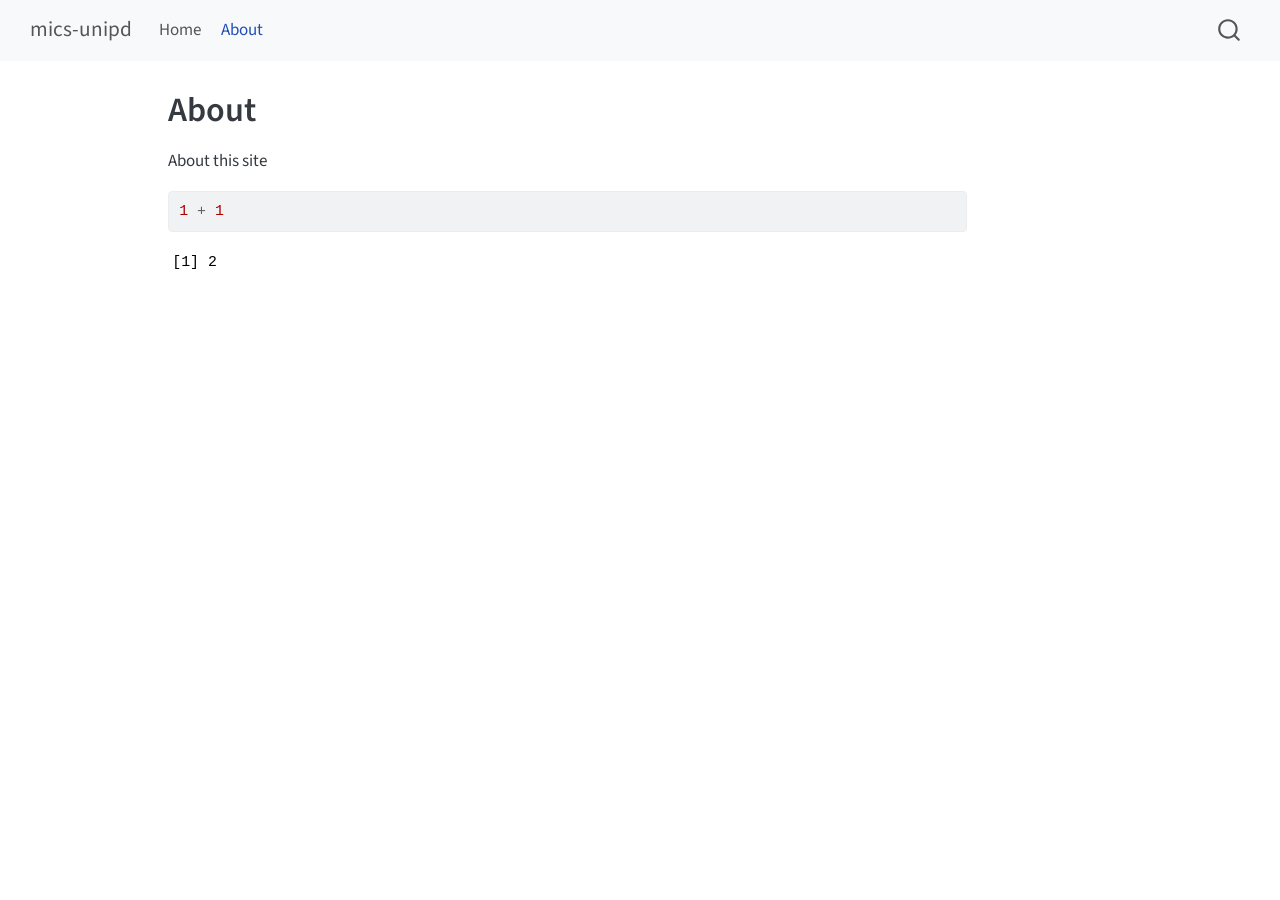
==== docs/about.html @ 676d9d10 "changed to docs" ====
<!DOCTYPE html>
<html xmlns="http://www.w3.org/1999/xhtml" lang="en" xml:lang="en"><head>

<meta charset="utf-8">
<meta name="generator" content="quarto-1.4.554">

<meta name="viewport" content="width=device-width, initial-scale=1.0, user-scalable=yes">


<title>mics-unipd - About</title>
<style>
code{white-space: pre-wrap;}
span.smallcaps{font-variant: small-caps;}
div.columns{display: flex; gap: min(4vw, 1.5em);}
div.column{flex: auto; overflow-x: auto;}
div.hanging-indent{margin-left: 1.5em; text-indent: -1.5em;}
ul.task-list{list-style: none;}
ul.task-list li input[type="checkbox"] {
  width: 0.8em;
  margin: 0 0.8em 0.2em -1em; /* quarto-specific, see https://github.com/quarto-dev/quarto-cli/issues/4556 */ 
  vertical-align: middle;
}
/* CSS for syntax highlighting */
pre > code.sourceCode { white-space: pre; position: relative; }
pre > code.sourceCode > span { line-height: 1.25; }
pre > code.sourceCode > span:empty { height: 1.2em; }
.sourceCode { overflow: visible; }
code.sourceCode > span { color: inherit; text-decoration: inherit; }
div.sourceCode { margin: 1em 0; }
pre.sourceCode { margin: 0; }
@media screen {
div.sourceCode { overflow: auto; }
}
@media print {
pre > code.sourceCode { white-space: pre-wrap; }
pre > code.sourceCode > span { text-indent: -5em; padding-left: 5em; }
}
pre.numberSource code
  { counter-reset: source-line 0; }
pre.numberSource code > span
  { position: relative; left: -4em; counter-increment: source-line; }
pre.numberSource code > span > a:first-child::before
  { content: counter(source-line);
    position: relative; left: -1em; text-align: right; vertical-align: baseline;
    border: none; display: inline-block;
    -webkit-touch-callout: none; -webkit-user-select: none;
    -khtml-user-select: none; -moz-user-select: none;
    -ms-user-select: none; user-select: none;
    padding: 0 4px; width: 4em;
  }
pre.numberSource { margin-left: 3em;  padding-left: 4px; }
div.sourceCode
  {   }
@media screen {
pre > code.sourceCode > span > a:first-child::before { text-decoration: underline; }
}
</style>


<script src="site_libs/quarto-nav/quarto-nav.js"></script>
<script src="site_libs/quarto-nav/headroom.min.js"></script>
<script src="site_libs/clipboard/clipboard.min.js"></script>
<script src="site_libs/quarto-search/autocomplete.umd.js"></script>
<script src="site_libs/quarto-search/fuse.min.js"></script>
<script src="site_libs/quarto-search/quarto-search.js"></script>
<meta name="quarto:offset" content="./">
<script src="site_libs/quarto-html/quarto.js"></script>
<script src="site_libs/quarto-html/popper.min.js"></script>
<script src="site_libs/quarto-html/tippy.umd.min.js"></script>
<script src="site_libs/quarto-html/anchor.min.js"></script>
<link href="site_libs/quarto-html/tippy.css" rel="stylesheet">
<link href="site_libs/quarto-html/quarto-syntax-highlighting.css" rel="stylesheet" id="quarto-text-highlighting-styles">
<script src="site_libs/bootstrap/bootstrap.min.js"></script>
<link href="site_libs/bootstrap/bootstrap-icons.css" rel="stylesheet">
<link href="site_libs/bootstrap/bootstrap.min.css" rel="stylesheet" id="quarto-bootstrap" data-mode="light">
<script id="quarto-search-options" type="application/json">{
  "location": "navbar",
  "copy-button": false,
  "collapse-after": 3,
  "panel-placement": "end",
  "type": "overlay",
  "limit": 50,
  "keyboard-shortcut": [
    "f",
    "/",
    "s"
  ],
  "show-item-context": false,
  "language": {
    "search-no-results-text": "No results",
    "search-matching-documents-text": "matching documents",
    "search-copy-link-title": "Copy link to search",
    "search-hide-matches-text": "Hide additional matches",
    "search-more-match-text": "more match in this document",
    "search-more-matches-text": "more matches in this document",
    "search-clear-button-title": "Clear",
    "search-text-placeholder": "",
    "search-detached-cancel-button-title": "Cancel",
    "search-submit-button-title": "Submit",
    "search-label": "Search"
  }
}</script>


<link rel="stylesheet" href="styles.css">
</head>

<body class="nav-fixed">

<div id="quarto-search-results"></div>
  <header id="quarto-header" class="headroom fixed-top">
    <nav class="navbar navbar-expand-lg " data-bs-theme="dark">
      <div class="navbar-container container-fluid">
      <div class="navbar-brand-container mx-auto">
    <a class="navbar-brand" href="./index.html">
    <span class="navbar-title">mics-unipd</span>
    </a>
  </div>
            <div id="quarto-search" class="" title="Search"></div>
          <button class="navbar-toggler" type="button" data-bs-toggle="collapse" data-bs-target="#navbarCollapse" aria-controls="navbarCollapse" aria-expanded="false" aria-label="Toggle navigation" onclick="if (window.quartoToggleHeadroom) { window.quartoToggleHeadroom(); }">
  <span class="navbar-toggler-icon"></span>
</button>
          <div class="collapse navbar-collapse" id="navbarCollapse">
            <ul class="navbar-nav navbar-nav-scroll me-auto">
  <li class="nav-item">
    <a class="nav-link" href="./index.html"> 
<span class="menu-text">Home</span></a>
  </li>  
  <li class="nav-item">
    <a class="nav-link active" href="./about.html" aria-current="page"> 
<span class="menu-text">About</span></a>
  </li>  
</ul>
          </div> <!-- /navcollapse -->
          <div class="quarto-navbar-tools">
</div>
      </div> <!-- /container-fluid -->
    </nav>
</header>
<!-- content -->
<div id="quarto-content" class="quarto-container page-columns page-rows-contents page-layout-article page-navbar">
<!-- sidebar -->
<!-- margin-sidebar -->
    <div id="quarto-margin-sidebar" class="sidebar margin-sidebar">
        
    </div>
<!-- main -->
<main class="content" id="quarto-document-content">

<header id="title-block-header" class="quarto-title-block default">
<div class="quarto-title">
<h1 class="title">About</h1>
</div>



<div class="quarto-title-meta">

    
  
    
  </div>
  


</header>


<p>About this site</p>
<div class="cell">
<div class="sourceCode cell-code" id="cb1"><pre class="sourceCode r code-with-copy"><code class="sourceCode r"><span id="cb1-1"><a href="#cb1-1" aria-hidden="true" tabindex="-1"></a><span class="dv">1</span> <span class="sc">+</span> <span class="dv">1</span></span></code><button title="Copy to Clipboard" class="code-copy-button"><i class="bi"></i></button></pre></div>
<div class="cell-output cell-output-stdout">
<pre><code>[1] 2</code></pre>
</div>
</div>



</main> <!-- /main -->
<script id="quarto-html-after-body" type="application/javascript">
window.document.addEventListener("DOMContentLoaded", function (event) {
  const toggleBodyColorMode = (bsSheetEl) => {
    const mode = bsSheetEl.getAttribute("data-mode");
    const bodyEl = window.document.querySelector("body");
    if (mode === "dark") {
      bodyEl.classList.add("quarto-dark");
      bodyEl.classList.remove("quarto-light");
    } else {
      bodyEl.classList.add("quarto-light");
      bodyEl.classList.remove("quarto-dark");
    }
  }
  const toggleBodyColorPrimary = () => {
    const bsSheetEl = window.document.querySelector("link#quarto-bootstrap");
    if (bsSheetEl) {
      toggleBodyColorMode(bsSheetEl);
    }
  }
  toggleBodyColorPrimary();  
  const icon = "";
  const anchorJS = new window.AnchorJS();
  anchorJS.options = {
    placement: 'right',
    icon: icon
  };
  anchorJS.add('.anchored');
  const isCodeAnnotation = (el) => {
    for (const clz of el.classList) {
      if (clz.startsWith('code-annotation-')) {                     
        return true;
      }
    }
    return false;
  }
  const clipboard = new window.ClipboardJS('.code-copy-button', {
    text: function(trigger) {
      const codeEl = trigger.previousElementSibling.cloneNode(true);
      for (const childEl of codeEl.children) {
        if (isCodeAnnotation(childEl)) {
          childEl.remove();
        }
      }
      return codeEl.innerText;
    }
  });
  clipboard.on('success', function(e) {
    // button target
    const button = e.trigger;
    // don't keep focus
    button.blur();
    // flash "checked"
    button.classList.add('code-copy-button-checked');
    var currentTitle = button.getAttribute("title");
    button.setAttribute("title", "Copied!");
    let tooltip;
    if (window.bootstrap) {
      button.setAttribute("data-bs-toggle", "tooltip");
      button.setAttribute("data-bs-placement", "left");
      button.setAttribute("data-bs-title", "Copied!");
      tooltip = new bootstrap.Tooltip(button, 
        { trigger: "manual", 
          customClass: "code-copy-button-tooltip",
          offset: [0, -8]});
      tooltip.show();    
    }
    setTimeout(function() {
      if (tooltip) {
        tooltip.hide();
        button.removeAttribute("data-bs-title");
        button.removeAttribute("data-bs-toggle");
        button.removeAttribute("data-bs-placement");
      }
      button.setAttribute("title", currentTitle);
      button.classList.remove('code-copy-button-checked');
    }, 1000);
    // clear code selection
    e.clearSelection();
  });
    var localhostRegex = new RegExp(/^(?:http|https):\/\/localhost\:?[0-9]*\//);
    var mailtoRegex = new RegExp(/^mailto:/);
      var filterRegex = new RegExp('/' + window.location.host + '/');
    var isInternal = (href) => {
        return filterRegex.test(href) || localhostRegex.test(href) || mailtoRegex.test(href);
    }
    // Inspect non-navigation links and adorn them if external
 	var links = window.document.querySelectorAll('a[href]:not(.nav-link):not(.navbar-brand):not(.toc-action):not(.sidebar-link):not(.sidebar-item-toggle):not(.pagination-link):not(.no-external):not([aria-hidden]):not(.dropdown-item):not(.quarto-navigation-tool)');
    for (var i=0; i<links.length; i++) {
      const link = links[i];
      if (!isInternal(link.href)) {
        // undo the damage that might have been done by quarto-nav.js in the case of
        // links that we want to consider external
        if (link.dataset.originalHref !== undefined) {
          link.href = link.dataset.originalHref;
        }
      }
    }
  function tippyHover(el, contentFn, onTriggerFn, onUntriggerFn) {
    const config = {
      allowHTML: true,
      maxWidth: 500,
      delay: 100,
      arrow: false,
      appendTo: function(el) {
          return el.parentElement;
      },
      interactive: true,
      interactiveBorder: 10,
      theme: 'quarto',
      placement: 'bottom-start',
    };
    if (contentFn) {
      config.content = contentFn;
    }
    if (onTriggerFn) {
      config.onTrigger = onTriggerFn;
    }
    if (onUntriggerFn) {
      config.onUntrigger = onUntriggerFn;
    }
    window.tippy(el, config); 
  }
  const noterefs = window.document.querySelectorAll('a[role="doc-noteref"]');
  for (var i=0; i<noterefs.length; i++) {
    const ref = noterefs[i];
    tippyHover(ref, function() {
      // use id or data attribute instead here
      let href = ref.getAttribute('data-footnote-href') || ref.getAttribute('href');
      try { href = new URL(href).hash; } catch {}
      const id = href.replace(/^#\/?/, "");
      const note = window.document.getElementById(id);
      if (note) {
        return note.innerHTML;
      } else {
        return "";
      }
    });
  }
  const xrefs = window.document.querySelectorAll('a.quarto-xref');
  const processXRef = (id, note) => {
    // Strip column container classes
    const stripColumnClz = (el) => {
      el.classList.remove("page-full", "page-columns");
      if (el.children) {
        for (const child of el.children) {
          stripColumnClz(child);
        }
      }
    }
    stripColumnClz(note)
    if (id === null || id.startsWith('sec-')) {
      // Special case sections, only their first couple elements
      const container = document.createElement("div");
      if (note.children && note.children.length > 2) {
        container.appendChild(note.children[0].cloneNode(true));
        for (let i = 1; i < note.children.length; i++) {
          const child = note.children[i];
          if (child.tagName === "P" && child.innerText === "") {
            continue;
          } else {
            container.appendChild(child.cloneNode(true));
            break;
          }
        }
        if (window.Quarto?.typesetMath) {
          window.Quarto.typesetMath(container);
        }
        return container.innerHTML
      } else {
        if (window.Quarto?.typesetMath) {
          window.Quarto.typesetMath(note);
        }
        return note.innerHTML;
      }
    } else {
      // Remove any anchor links if they are present
      const anchorLink = note.querySelector('a.anchorjs-link');
      if (anchorLink) {
        anchorLink.remove();
      }
      if (window.Quarto?.typesetMath) {
        window.Quarto.typesetMath(note);
      }
      // TODO in 1.5, we should make sure this works without a callout special case
      if (note.classList.contains("callout")) {
        return note.outerHTML;
      } else {
        return note.innerHTML;
      }
    }
  }
  for (var i=0; i<xrefs.length; i++) {
    const xref = xrefs[i];
    tippyHover(xref, undefined, function(instance) {
      instance.disable();
      let url = xref.getAttribute('href');
      let hash = undefined; 
      if (url.startsWith('#')) {
        hash = url;
      } else {
        try { hash = new URL(url).hash; } catch {}
      }
      if (hash) {
        const id = hash.replace(/^#\/?/, "");
        const note = window.document.getElementById(id);
        if (note !== null) {
          try {
            const html = processXRef(id, note.cloneNode(true));
            instance.setContent(html);
          } finally {
            instance.enable();
            instance.show();
          }
        } else {
          // See if we can fetch this
          fetch(url.split('#')[0])
          .then(res => res.text())
          .then(html => {
            const parser = new DOMParser();
            const htmlDoc = parser.parseFromString(html, "text/html");
            const note = htmlDoc.getElementById(id);
            if (note !== null) {
              const html = processXRef(id, note);
              instance.setContent(html);
            } 
          }).finally(() => {
            instance.enable();
            instance.show();
          });
        }
      } else {
        // See if we can fetch a full url (with no hash to target)
        // This is a special case and we should probably do some content thinning / targeting
        fetch(url)
        .then(res => res.text())
        .then(html => {
          const parser = new DOMParser();
          const htmlDoc = parser.parseFromString(html, "text/html");
          const note = htmlDoc.querySelector('main.content');
          if (note !== null) {
            // This should only happen for chapter cross references
            // (since there is no id in the URL)
            // remove the first header
            if (note.children.length > 0 && note.children[0].tagName === "HEADER") {
              note.children[0].remove();
            }
            const html = processXRef(null, note);
            instance.setContent(html);
          } 
        }).finally(() => {
          instance.enable();
          instance.show();
        });
      }
    }, function(instance) {
    });
  }
      let selectedAnnoteEl;
      const selectorForAnnotation = ( cell, annotation) => {
        let cellAttr = 'data-code-cell="' + cell + '"';
        let lineAttr = 'data-code-annotation="' +  annotation + '"';
        const selector = 'span[' + cellAttr + '][' + lineAttr + ']';
        return selector;
      }
      const selectCodeLines = (annoteEl) => {
        const doc = window.document;
        const targetCell = annoteEl.getAttribute("data-target-cell");
        const targetAnnotation = annoteEl.getAttribute("data-target-annotation");
        const annoteSpan = window.document.querySelector(selectorForAnnotation(targetCell, targetAnnotation));
        const lines = annoteSpan.getAttribute("data-code-lines").split(",");
        const lineIds = lines.map((line) => {
          return targetCell + "-" + line;
        })
        let top = null;
        let height = null;
        let parent = null;
        if (lineIds.length > 0) {
            //compute the position of the single el (top and bottom and make a div)
            const el = window.document.getElementById(lineIds[0]);
            top = el.offsetTop;
            height = el.offsetHeight;
            parent = el.parentElement.parentElement;
          if (lineIds.length > 1) {
            const lastEl = window.document.getElementById(lineIds[lineIds.length - 1]);
            const bottom = lastEl.offsetTop + lastEl.offsetHeight;
            height = bottom - top;
          }
          if (top !== null && height !== null && parent !== null) {
            // cook up a div (if necessary) and position it 
            let div = window.document.getElementById("code-annotation-line-highlight");
            if (div === null) {
              div = window.document.createElement("div");
              div.setAttribute("id", "code-annotation-line-highlight");
              div.style.position = 'absolute';
              parent.appendChild(div);
            }
            div.style.top = top - 2 + "px";
            div.style.height = height + 4 + "px";
            div.style.left = 0;
            let gutterDiv = window.document.getElementById("code-annotation-line-highlight-gutter");
            if (gutterDiv === null) {
              gutterDiv = window.document.createElement("div");
              gutterDiv.setAttribute("id", "code-annotation-line-highlight-gutter");
              gutterDiv.style.position = 'absolute';
              const codeCell = window.document.getElementById(targetCell);
              const gutter = codeCell.querySelector('.code-annotation-gutter');
              gutter.appendChild(gutterDiv);
            }
            gutterDiv.style.top = top - 2 + "px";
            gutterDiv.style.height = height + 4 + "px";
          }
          selectedAnnoteEl = annoteEl;
        }
      };
      const unselectCodeLines = () => {
        const elementsIds = ["code-annotation-line-highlight", "code-annotation-line-highlight-gutter"];
        elementsIds.forEach((elId) => {
          const div = window.document.getElementById(elId);
          if (div) {
            div.remove();
          }
        });
        selectedAnnoteEl = undefined;
      };
        // Handle positioning of the toggle
    window.addEventListener(
      "resize",
      throttle(() => {
        elRect = undefined;
        if (selectedAnnoteEl) {
          selectCodeLines(selectedAnnoteEl);
        }
      }, 10)
    );
    function throttle(fn, ms) {
    let throttle = false;
    let timer;
      return (...args) => {
        if(!throttle) { // first call gets through
            fn.apply(this, args);
            throttle = true;
        } else { // all the others get throttled
            if(timer) clearTimeout(timer); // cancel #2
            timer = setTimeout(() => {
              fn.apply(this, args);
              timer = throttle = false;
            }, ms);
        }
      };
    }
      // Attach click handler to the DT
      const annoteDls = window.document.querySelectorAll('dt[data-target-cell]');
      for (const annoteDlNode of annoteDls) {
        annoteDlNode.addEventListener('click', (event) => {
          const clickedEl = event.target;
          if (clickedEl !== selectedAnnoteEl) {
            unselectCodeLines();
            const activeEl = window.document.querySelector('dt[data-target-cell].code-annotation-active');
            if (activeEl) {
              activeEl.classList.remove('code-annotation-active');
            }
            selectCodeLines(clickedEl);
            clickedEl.classList.add('code-annotation-active');
          } else {
            // Unselect the line
            unselectCodeLines();
            clickedEl.classList.remove('code-annotation-active');
          }
        });
      }
  const findCites = (el) => {
    const parentEl = el.parentElement;
    if (parentEl) {
      const cites = parentEl.dataset.cites;
      if (cites) {
        return {
          el,
          cites: cites.split(' ')
        };
      } else {
        return findCites(el.parentElement)
      }
    } else {
      return undefined;
    }
  };
  var bibliorefs = window.document.querySelectorAll('a[role="doc-biblioref"]');
  for (var i=0; i<bibliorefs.length; i++) {
    const ref = bibliorefs[i];
    const citeInfo = findCites(ref);
    if (citeInfo) {
      tippyHover(citeInfo.el, function() {
        var popup = window.document.createElement('div');
        citeInfo.cites.forEach(function(cite) {
          var citeDiv = window.document.createElement('div');
          citeDiv.classList.add('hanging-indent');
          citeDiv.classList.add('csl-entry');
          var biblioDiv = window.document.getElementById('ref-' + cite);
          if (biblioDiv) {
            citeDiv.innerHTML = biblioDiv.innerHTML;
          }
          popup.appendChild(citeDiv);
        });
        return popup.innerHTML;
      });
    }
  }
});
</script>
</div> <!-- /content -->




</body></html>
---- docs/site_libs/quarto-html/tippy.css ----
.tippy-box[data-animation=fade][data-state=hidden]{opacity:0}[data-tippy-root]{max-width:calc(100vw - 10px)}.tippy-box{position:relative;background-color:#333;color:#fff;border-radius:4px;font-size:14px;line-height:1.4;white-space:normal;outline:0;transition-property:transform,visibility,opacity}.tippy-box[data-placement^=top]>.tippy-arrow{bottom:0}.tippy-box[data-placement^=top]>.tippy-arrow:before{bottom:-7px;left:0;border-width:8px 8px 0;border-top-color:initial;transform-origin:center top}.tippy-box[data-placement^=bottom]>.tippy-arrow{top:0}.tippy-box[data-placement^=bottom]>.tippy-arrow:before{top:-7px;left:0;border-width:0 8px 8px;border-bottom-color:initial;transform-origin:center bottom}.tippy-box[data-placement^=left]>.tippy-arrow{right:0}.tippy-box[data-placement^=left]>.tippy-arrow:before{border-width:8px 0 8px 8px;border-left-color:initial;right:-7px;transform-origin:center left}.tippy-box[data-placement^=right]>.tippy-arrow{left:0}.tippy-box[data-placement^=right]>.tippy-arrow:before{left:-7px;border-width:8px 8px 8px 0;border-right-color:initial;transform-origin:center right}.tippy-box[data-inertia][data-state=visible]{transition-timing-function:cubic-bezier(.54,1.5,.38,1.11)}.tippy-arrow{width:16px;height:16px;color:#333}.tippy-arrow:before{content:"";position:absolute;border-color:transparent;border-style:solid}.tippy-content{position:relative;padding:5px 9px;z-index:1}
---- docs/site_libs/quarto-html/quarto-syntax-highlighting.css ----
/* quarto syntax highlight colors */
:root {
  --quarto-hl-ot-color: #003B4F;
  --quarto-hl-at-color: #657422;
  --quarto-hl-ss-color: #20794D;
  --quarto-hl-an-color: #5E5E5E;
  --quarto-hl-fu-color: #4758AB;
  --quarto-hl-st-color: #20794D;
  --quarto-hl-cf-color: #003B4F;
  --quarto-hl-op-color: #5E5E5E;
  --quarto-hl-er-color: #AD0000;
  --quarto-hl-bn-color: #AD0000;
  --quarto-hl-al-color: #AD0000;
  --quarto-hl-va-color: #111111;
  --quarto-hl-bu-color: inherit;
  --quarto-hl-ex-color: inherit;
  --quarto-hl-pp-color: #AD0000;
  --quarto-hl-in-color: #5E5E5E;
  --quarto-hl-vs-color: #20794D;
  --quarto-hl-wa-color: #5E5E5E;
  --quarto-hl-do-color: #5E5E5E;
  --quarto-hl-im-color: #00769E;
  --quarto-hl-ch-color: #20794D;
  --quarto-hl-dt-color: #AD0000;
  --quarto-hl-fl-color: #AD0000;
  --quarto-hl-co-color: #5E5E5E;
  --quarto-hl-cv-color: #5E5E5E;
  --quarto-hl-cn-color: #8f5902;
  --quarto-hl-sc-color: #5E5E5E;
  --quarto-hl-dv-color: #AD0000;
  --quarto-hl-kw-color: #003B4F;
}

/* other quarto variables */
:root {
  --quarto-font-monospace: SFMono-Regular, Menlo, Monaco, Consolas, "Liberation Mono", "Courier New", monospace;
}

pre > code.sourceCode > span {
  color: #003B4F;
}

code span {
  color: #003B4F;
}

code.sourceCode > span {
  color: #003B4F;
}

div.sourceCode,
div.sourceCode pre.sourceCode {
  color: #003B4F;
}

code span.ot {
  color: #003B4F;
  font-style: inherit;
}

code span.at {
  color: #657422;
  font-style: inherit;
}

code span.ss {
  color: #20794D;
  font-style: inherit;
}

code span.an {
  color: #5E5E5E;
  font-style: inherit;
}

code span.fu {
  color: #4758AB;
  font-style: inherit;
}

code span.st {
  color: #20794D;
  font-style: inherit;
}

code span.cf {
  color: #003B4F;
  font-style: inherit;
}

code span.op {
  color: #5E5E5E;
  font-style: inherit;
}

code span.er {
  color: #AD0000;
  font-style: inherit;
}

code span.bn {
  color: #AD0000;
  font-style: inherit;
}

code span.al {
  color: #AD0000;
  font-style: inherit;
}

code span.va {
  color: #111111;
  font-style: inherit;
}

code span.bu {
  font-style: inherit;
}

code span.ex {
  font-style: inherit;
}

code span.pp {
  color: #AD0000;
  font-style: inherit;
}

code span.in {
  color: #5E5E5E;
  font-style: inherit;
}

code span.vs {
  color: #20794D;
  font-style: inherit;
}

code span.wa {
  color: #5E5E5E;
  font-style: italic;
}

code span.do {
  color: #5E5E5E;
  font-style: italic;
}

code span.im {
  color: #00769E;
  font-style: inherit;
}

code span.ch {
  color: #20794D;
  font-style: inherit;
}

code span.dt {
  color: #AD0000;
  font-style: inherit;
}

code span.fl {
  color: #AD0000;
  font-style: inherit;
}

code span.co {
  color: #5E5E5E;
  font-style: inherit;
}

code span.cv {
  color: #5E5E5E;
  font-style: italic;
}

code span.cn {
  color: #8f5902;
  font-style: inherit;
}

code span.sc {
  color: #5E5E5E;
  font-style: inherit;
}

code span.dv {
  color: #AD0000;
  font-style: inherit;
}

code span.kw {
  color: #003B4F;
  font-style: inherit;
}

.prevent-inlining {
  content: "</";
}

/*# sourceMappingURL=debc5d5d77c3f9108843748ff7464032.css.map */
---- docs/styles.css ----
/* css styles */
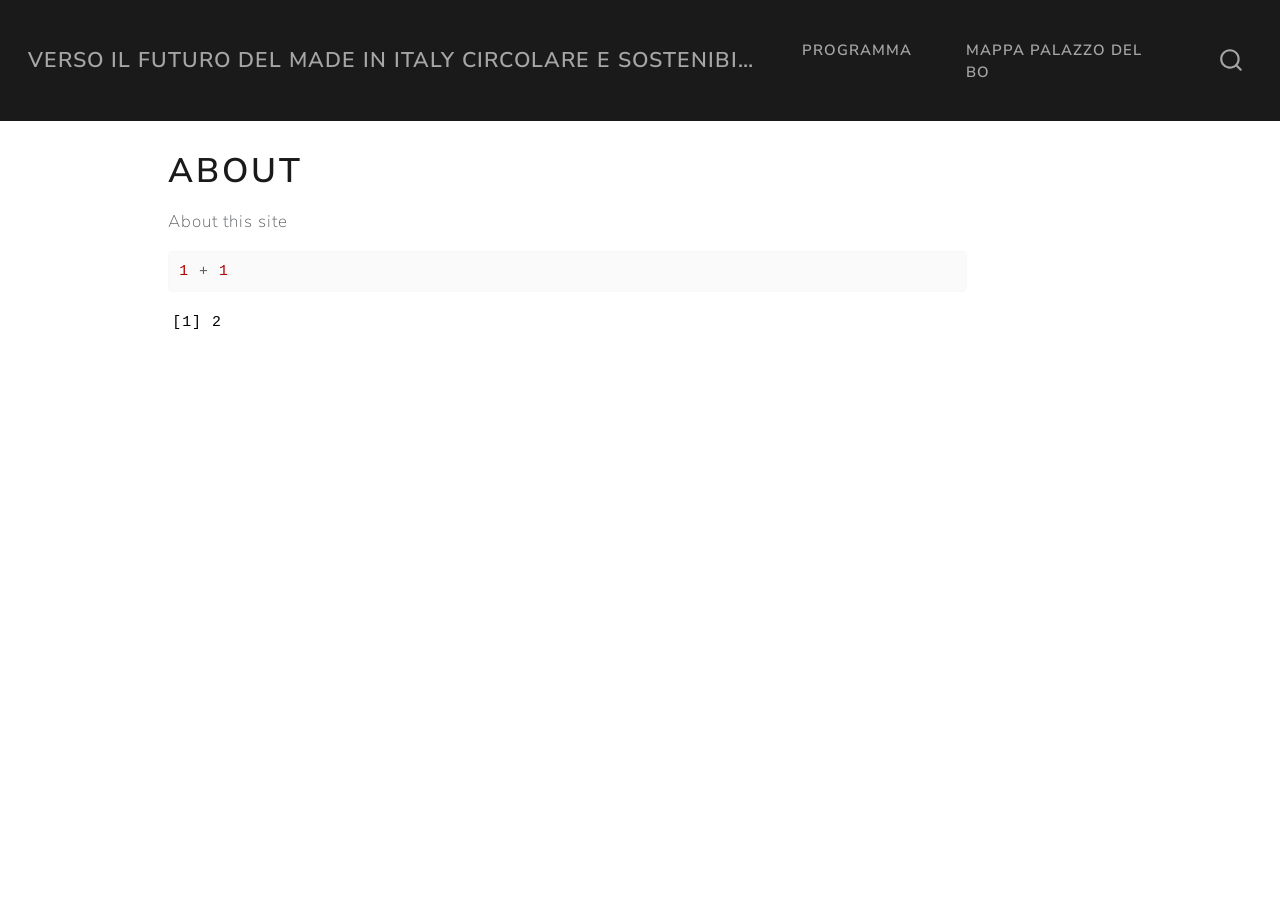
==== commit 05c0afaa: "changed style" ====
--- a/docs/about.html
+++ b/docs/about.html
@@ -7,7 +7,7 @@
 <meta name="viewport" content="width=device-width, initial-scale=1.0, user-scalable=yes">
 
 
-<title>mics-unipd - About</title>
+<title>Verso il futuro del Made in Italy circolare e sostenibile: - About</title>
 <style>
 code{white-space: pre-wrap;}
 span.smallcaps{font-variant: small-caps;}
@@ -113,7 +113,7 @@
       <div class="navbar-container container-fluid">
       <div class="navbar-brand-container mx-auto">
     <a class="navbar-brand" href="./index.html">
-    <span class="navbar-title">mics-unipd</span>
+    <span class="navbar-title">Verso il futuro del Made in Italy circolare e sostenibile:</span>
     </a>
   </div>
             <div id="quarto-search" class="" title="Search"></div>
@@ -124,11 +124,11 @@
             <ul class="navbar-nav navbar-nav-scroll me-auto">
   <li class="nav-item">
     <a class="nav-link" href="./index.html"> 
-<span class="menu-text">Home</span></a>
+<span class="menu-text">Programma</span></a>
   </li>  
   <li class="nav-item">
-    <a class="nav-link active" href="./about.html" aria-current="page"> 
-<span class="menu-text">About</span></a>
+    <a class="nav-link" href="./map.qmd"> 
+<span class="menu-text">Mappa Palazzo del Bo</span></a>
   </li>  
 </ul>
           </div> <!-- /navcollapse -->
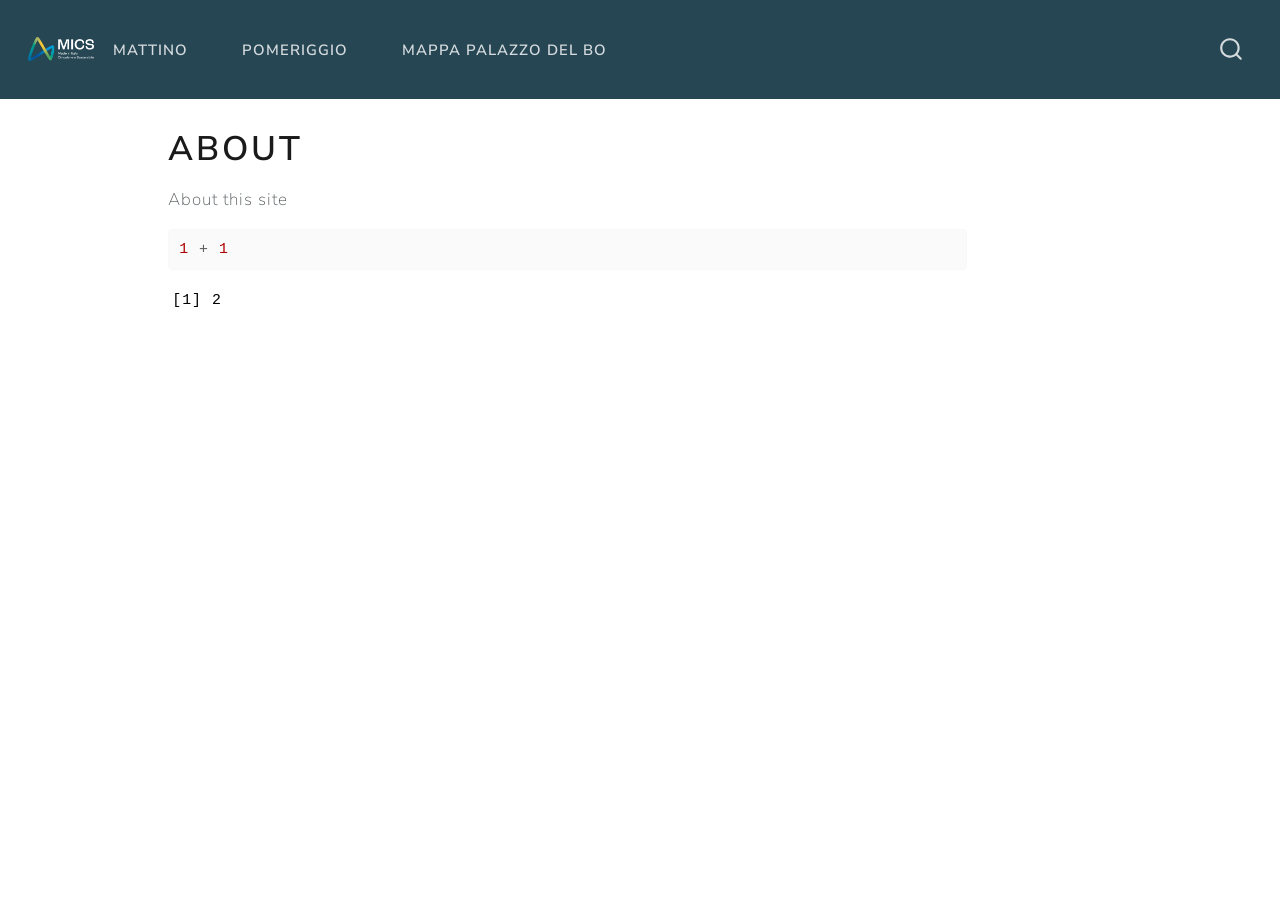
==== commit a26892f6: "added new info" ====
--- a/docs/about.html
+++ b/docs/about.html
@@ -7,7 +7,7 @@
 <meta name="viewport" content="width=device-width, initial-scale=1.0, user-scalable=yes">
 
 
-<title>Verso il futuro del Made in Italy circolare e sostenibile: - About</title>
+<title>About</title>
 <style>
 code{white-space: pre-wrap;}
 span.smallcaps{font-variant: small-caps;}
@@ -112,8 +112,8 @@
     <nav class="navbar navbar-expand-lg " data-bs-theme="dark">
       <div class="navbar-container container-fluid">
       <div class="navbar-brand-container mx-auto">
-    <a class="navbar-brand" href="./index.html">
-    <span class="navbar-title">Verso il futuro del Made in Italy circolare e sostenibile:</span>
+    <a href="./index.html" class="navbar-brand navbar-brand-logo">
+    <img src="./images/MICS_logo-1.png" alt="" class="navbar-logo">
     </a>
   </div>
             <div id="quarto-search" class="" title="Search"></div>
@@ -123,11 +123,15 @@
           <div class="collapse navbar-collapse" id="navbarCollapse">
             <ul class="navbar-nav navbar-nav-scroll me-auto">
   <li class="nav-item">
-    <a class="nav-link" href="./index.html"> 
-<span class="menu-text">Programma</span></a>
+    <a class="nav-link" href="./mattina.html"> 
+<span class="menu-text">Mattino</span></a>
   </li>  
   <li class="nav-item">
-    <a class="nav-link" href="./map.qmd"> 
+    <a class="nav-link" href="./pomeriggio.html"> 
+<span class="menu-text">Pomeriggio</span></a>
+  </li>  
+  <li class="nav-item">
+    <a class="nav-link" href="./map.html"> 
 <span class="menu-text">Mappa Palazzo del Bo</span></a>
   </li>  
 </ul>
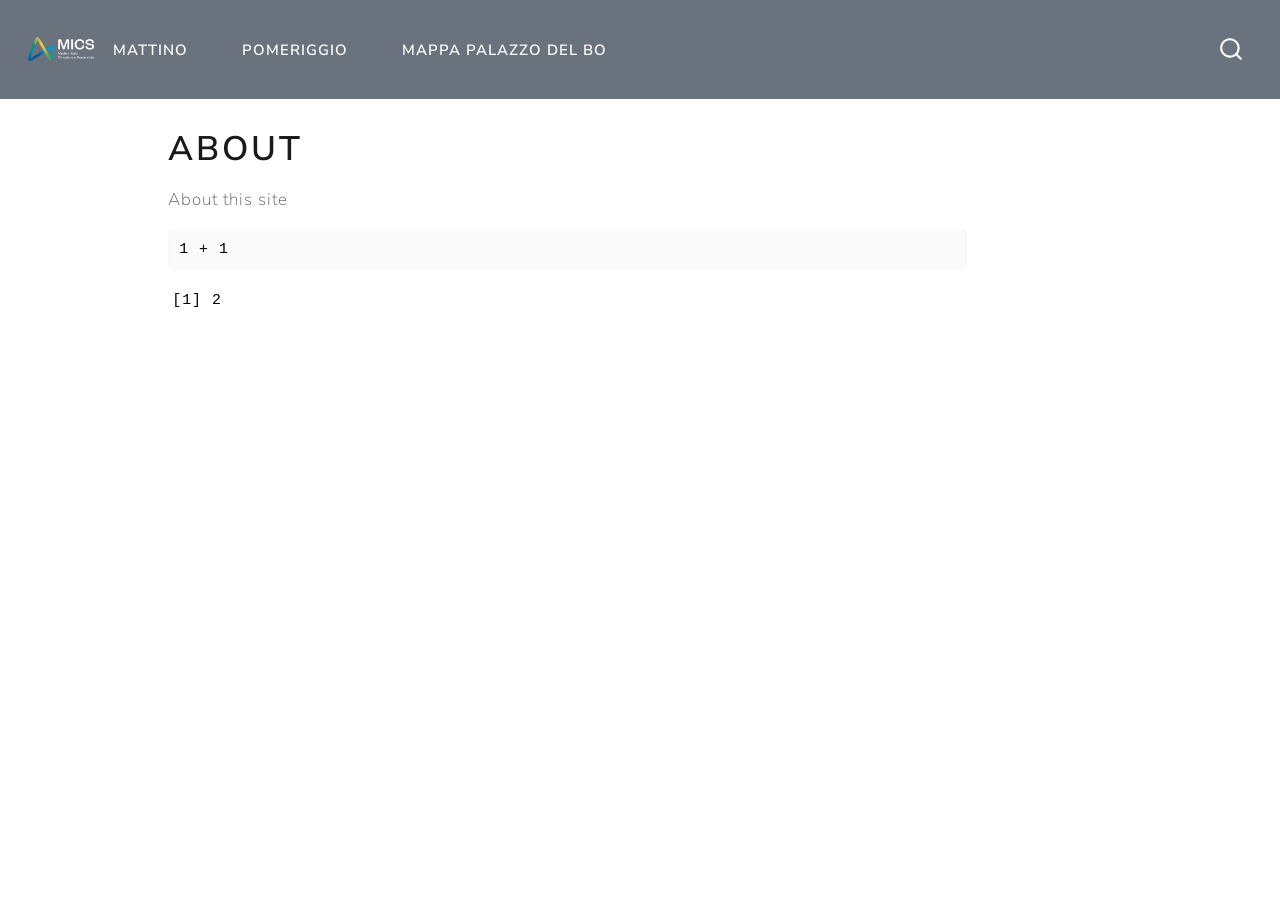
==== commit 8ee6b78a: "added some other info" ====
--- a/docs/about.html
+++ b/docs/about.html
@@ -69,10 +69,10 @@
 <script src="site_libs/quarto-html/tippy.umd.min.js"></script>
 <script src="site_libs/quarto-html/anchor.min.js"></script>
 <link href="site_libs/quarto-html/tippy.css" rel="stylesheet">
-<link href="site_libs/quarto-html/quarto-syntax-highlighting.css" rel="stylesheet" id="quarto-text-highlighting-styles">
+<link href="site_libs/quarto-html/quarto-syntax-highlighting-dark.css" rel="stylesheet" id="quarto-text-highlighting-styles">
 <script src="site_libs/bootstrap/bootstrap.min.js"></script>
 <link href="site_libs/bootstrap/bootstrap-icons.css" rel="stylesheet">
-<link href="site_libs/bootstrap/bootstrap.min.css" rel="stylesheet" id="quarto-bootstrap" data-mode="light">
+<link href="site_libs/bootstrap/bootstrap.min.css" rel="stylesheet" id="quarto-bootstrap" data-mode="dark">
 <script id="quarto-search-options" type="application/json">{
   "location": "navbar",
   "copy-button": false,
